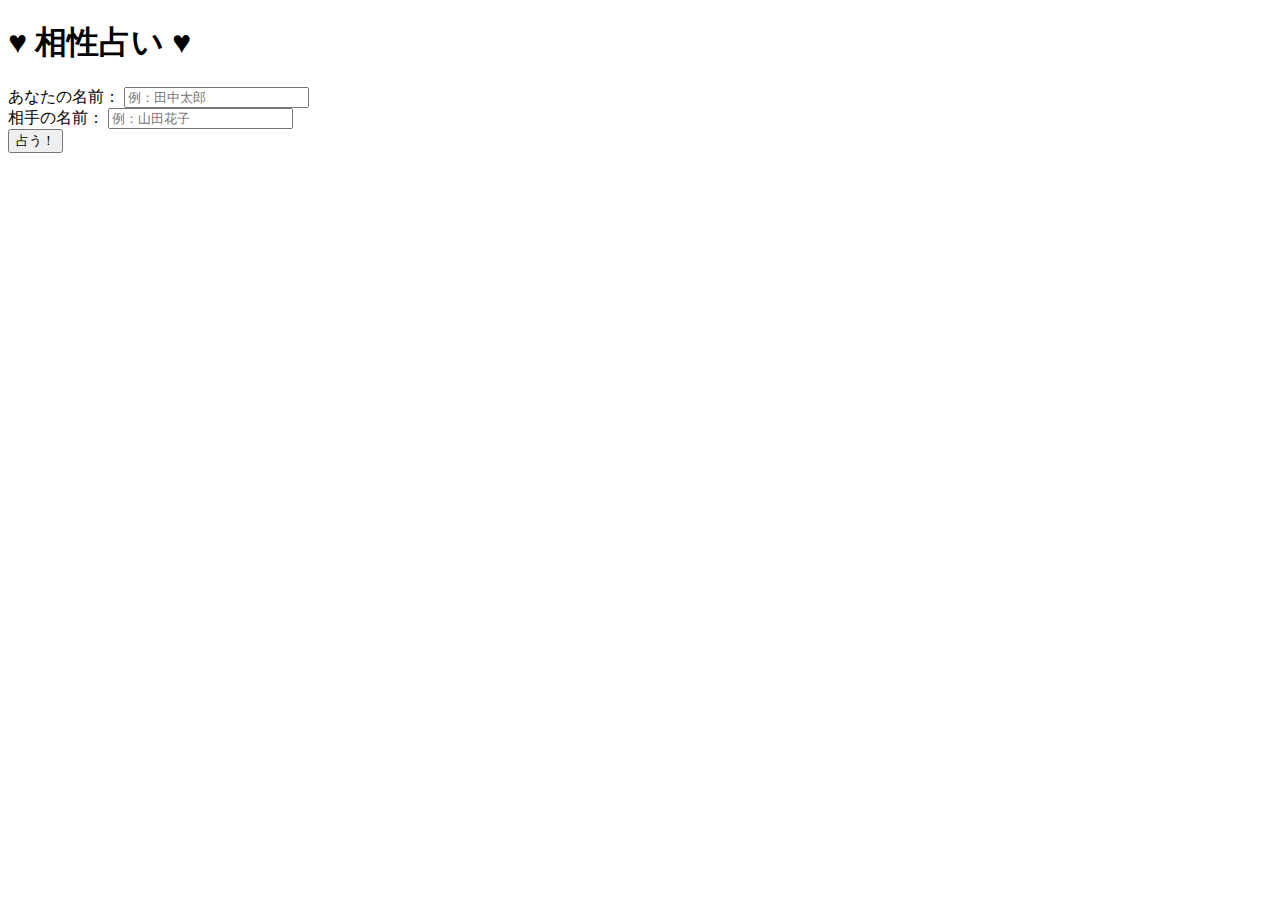
==== index.html @ 8486cd18 "Add index.html" ====
<!DOCTYPE html>
<html lang="ja">
<head>
    <meta charset="UTF-8">
    <meta name="viewport" content="width=device-width, initial-scale=1.0">
    <title>相性占い</title>
    <link rel="stylesheet" href="style.css">
</head>
<body>
    <div class="container">
        <h1>♥ 相性占い ♥</h1>
        <div class="input-area">
            <div class="input-group">
                <label for="name1">あなたの名前：</label>
                <input type="text" id="name1" placeholder="例：田中太郎" required>
            </div>
            <div class="input-group">
                <label for="name2">相手の名前：</label>
                <input type="text" id="name2" placeholder="例：山田花子" required>
            </div>
            <button onclick="calculateCompatibility()">占う！</button>
        </div>
        <div id="result" class="hidden">
            <div class="result-text"></div>
            <div class="compatibility-bar">
                <div class="bar-fill"></div>
            </div>
            <div class="message"></div>
        </div>
    </div>
    <script src="script.js"></script>
</body>
</html>
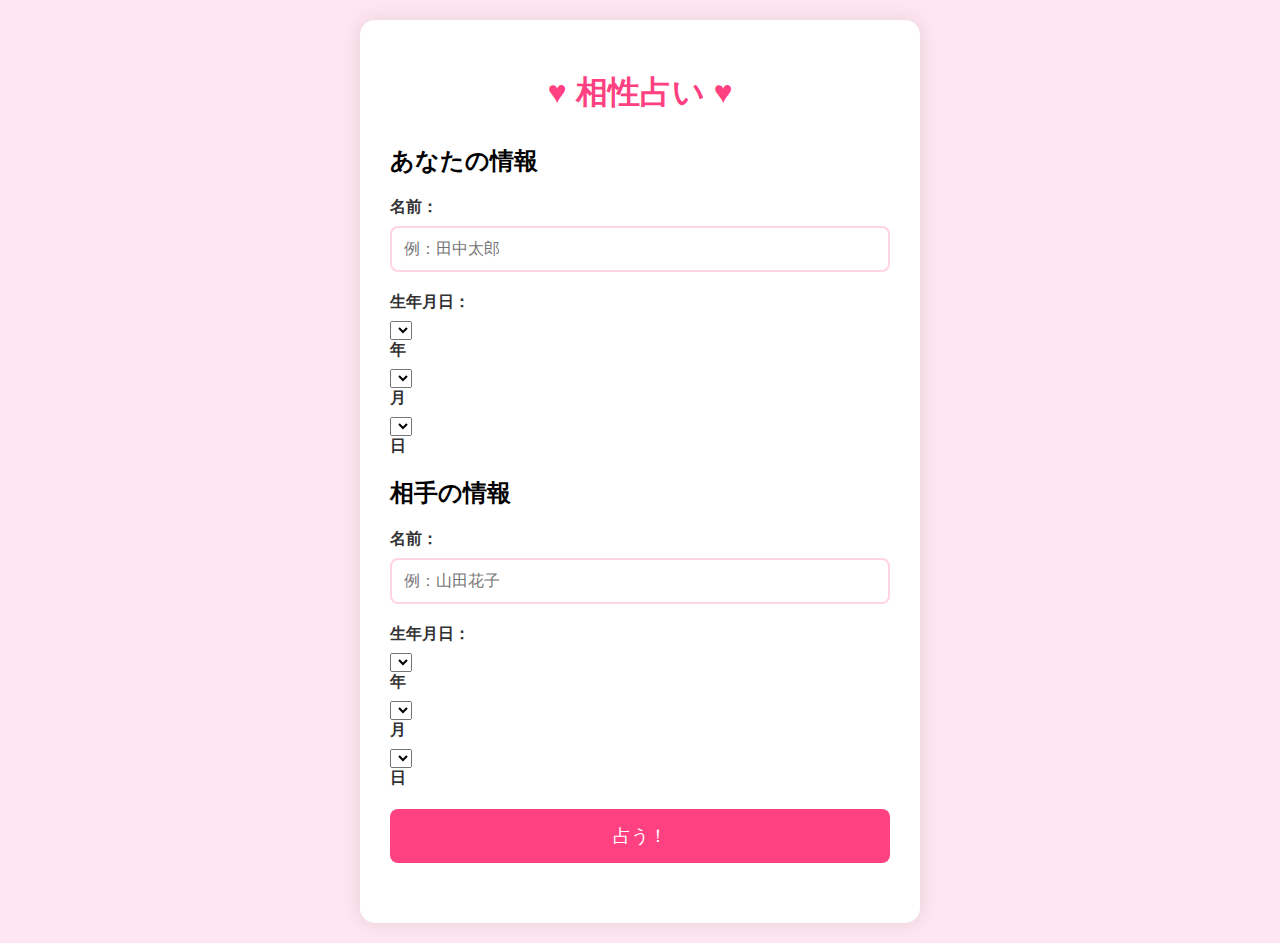
==== commit ffddc631: "Update index.html with birthday inputs and detailed results" ====
--- a/index.html
+++ b/index.html
@@ -10,22 +10,81 @@
     <div class="container">
         <h1>♥ 相性占い ♥</h1>
         <div class="input-area">
-            <div class="input-group">
-                <label for="name1">あなたの名前：</label>
-                <input type="text" id="name1" placeholder="例：田中太郎" required>
+            <div class="person-inputs">
+                <h2>あなたの情報</h2>
+                <div class="input-group">
+                    <label for="name1">名前：</label>
+                    <input type="text" id="name1" placeholder="例：田中太郎" required>
+                </div>
+                <div class="input-group">
+                    <label>生年月日：</label>
+                    <div class="date-inputs">
+                        <select id="year1" required></select>
+                        <label for="year1">年</label>
+                        <select id="month1" required></select>
+                        <label for="month1">月</label>
+                        <select id="day1" required></select>
+                        <label for="day1">日</label>
+                    </div>
+                </div>
             </div>
-            <div class="input-group">
-                <label for="name2">相手の名前：</label>
-                <input type="text" id="name2" placeholder="例：山田花子" required>
+
+            <div class="person-inputs">
+                <h2>相手の情報</h2>
+                <div class="input-group">
+                    <label for="name2">名前：</label>
+                    <input type="text" id="name2" placeholder="例：山田花子" required>
+                </div>
+                <div class="input-group">
+                    <label>生年月日：</label>
+                    <div class="date-inputs">
+                        <select id="year2" required></select>
+                        <label for="year2">年</label>
+                        <select id="month2" required></select>
+                        <label for="month2">月</label>
+                        <select id="day2" required></select>
+                        <label for="day2">日</label>
+                    </div>
+                </div>
             </div>
+
             <button onclick="calculateCompatibility()">占う！</button>
         </div>
+
         <div id="result" class="hidden">
             <div class="result-text"></div>
-            <div class="compatibility-bar">
-                <div class="bar-fill"></div>
+            <div class="compatibility-details">
+                <div class="detail-item">
+                    <h3>総合相性</h3>
+                    <div class="compatibility-bar">
+                        <div class="bar-fill total"></div>
+                        <span class="percentage"></span>
+                    </div>
+                </div>
+                <div class="detail-item">
+                    <h3>名前の相性</h3>
+                    <div class="compatibility-bar">
+                        <div class="bar-fill name"></div>
+                        <span class="percentage"></span>
+                    </div>
+                </div>
+                <div class="detail-item">
+                    <h3>干支の相性</h3>
+                    <div class="compatibility-bar">
+                        <div class="bar-fill zodiac"></div>
+                        <span class="percentage"></span>
+                    </div>
+                </div>
+                <div class="detail-item">
+                    <h3>星座の相性</h3>
+                    <div class="compatibility-bar">
+                        <div class="bar-fill astro"></div>
+                        <span class="percentage"></span>
+                    </div>
+                </div>
             </div>
-            <div class="message"></div>
+            <div class="detailed-message"></div>
+            <div class="compatibility-explanation"></div>
         </div>
     </div>
     <script src="script.js"></script>
--- a/style.css
+++ b/style.css
@@ -0,0 +1,115 @@
+body {
+    font-family: 'Arial', sans-serif;
+    background-color: #ffe6f0;
+    margin: 0;
+    padding: 20px;
+    display: flex;
+    justify-content: center;
+    align-items: center;
+    min-height: 100vh;
+}
+
+.container {
+    background-color: white;
+    padding: 30px;
+    border-radius: 15px;
+    box-shadow: 0 0 20px rgba(0, 0, 0, 0.1);
+    max-width: 500px;
+    width: 100%;
+}
+
+h1 {
+    text-align: center;
+    color: #ff4081;
+    margin-bottom: 30px;
+}
+
+.input-area {
+    margin-bottom: 30px;
+}
+
+.input-group {
+    margin-bottom: 20px;
+}
+
+label {
+    display: block;
+    margin-bottom: 8px;
+    color: #333;
+    font-weight: bold;
+}
+
+input {
+    width: 100%;
+    padding: 12px;
+    border: 2px solid #ffd4e5;
+    border-radius: 8px;
+    font-size: 16px;
+    transition: border-color 0.3s;
+    box-sizing: border-box;
+}
+
+input:focus {
+    border-color: #ff4081;
+    outline: none;
+}
+
+button {
+    width: 100%;
+    padding: 15px;
+    background-color: #ff4081;
+    color: white;
+    border: none;
+    border-radius: 8px;
+    font-size: 18px;
+    cursor: pointer;
+    transition: background-color 0.3s;
+}
+
+button:hover {
+    background-color: #f50057;
+}
+
+#result {
+    text-align: center;
+    padding: 20px;
+    border-radius: 8px;
+    margin-top: 30px;
+}
+
+#result.hidden {
+    display: none;
+}
+
+.result-text {
+    font-size: 24px;
+    font-weight: bold;
+    margin-bottom: 20px;
+    color: #ff4081;
+}
+
+.compatibility-bar {
+    background-color: #f0f0f0;
+    height: 20px;
+    border-radius: 10px;
+    margin: 20px 0;
+    overflow: hidden;
+}
+
+.bar-fill {
+    height: 100%;
+    background-color: #ff4081;
+    transition: width 1s ease-in-out;
+}
+
+.message {
+    font-size: 18px;
+    line-height: 1.5;
+    color: #666;
+}
+
+/* 結果の色分け */
+.excellent .result-text { color: #ff4081; }
+.good .result-text { color: #2196f3; }
+.normal .result-text { color: #4caf50; }
+.challenging .result-text { color: #ff9800; }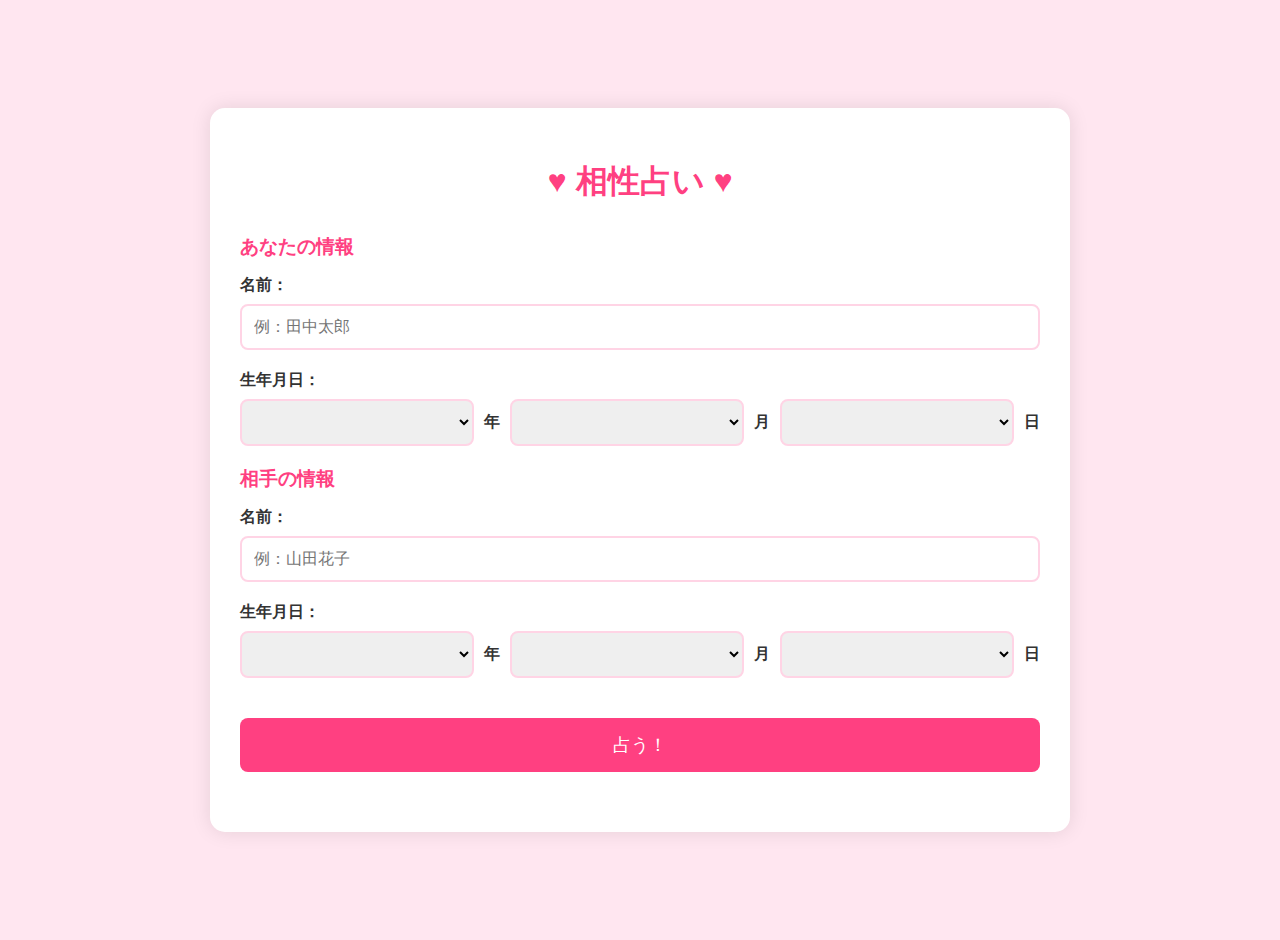
==== commit acce397f: "Update index.html with birthdate inputs and detailed results #1" ====
--- a/index.html
+++ b/index.html
@@ -10,7 +10,7 @@
     <div class="container">
         <h1>♥ 相性占い ♥</h1>
         <div class="input-area">
-            <div class="person-inputs">
+            <div class="person-info">
                 <h2>あなたの情報</h2>
                 <div class="input-group">
                     <label for="name1">名前：</label>
@@ -20,16 +20,16 @@
                     <label>生年月日：</label>
                     <div class="date-inputs">
                         <select id="year1" required></select>
-                        <label for="year1">年</label>
+                        <label>年</label>
                         <select id="month1" required></select>
-                        <label for="month1">月</label>
+                        <label>月</label>
                         <select id="day1" required></select>
-                        <label for="day1">日</label>
+                        <label>日</label>
                     </div>
                 </div>
             </div>
 
-            <div class="person-inputs">
+            <div class="person-info">
                 <h2>相手の情報</h2>
                 <div class="input-group">
                     <label for="name2">名前：</label>
@@ -39,11 +39,11 @@
                     <label>生年月日：</label>
                     <div class="date-inputs">
                         <select id="year2" required></select>
-                        <label for="year2">年</label>
+                        <label>年</label>
                         <select id="month2" required></select>
-                        <label for="month2">月</label>
+                        <label>月</label>
                         <select id="day2" required></select>
-                        <label for="day2">日</label>
+                        <label>日</label>
                     </div>
                 </div>
             </div>
@@ -78,13 +78,16 @@
                 <div class="detail-item">
                     <h3>星座の相性</h3>
                     <div class="compatibility-bar">
-                        <div class="bar-fill astro"></div>
+                        <div class="bar-fill constellation"></div>
                         <span class="percentage"></span>
                     </div>
                 </div>
             </div>
-            <div class="detailed-message"></div>
-            <div class="compatibility-explanation"></div>
+            <div class="detail-messages">
+                <div class="zodiac-message"></div>
+                <div class="constellation-message"></div>
+            </div>
+            <div class="message"></div>
         </div>
     </div>
     <script src="script.js"></script>
--- a/style.css
+++ b/style.css
@@ -14,7 +14,7 @@
     padding: 30px;
     border-radius: 15px;
     box-shadow: 0 0 20px rgba(0, 0, 0, 0.1);
-    max-width: 500px;
+    max-width: 800px;
     width: 100%;
 }
 
@@ -24,8 +24,27 @@
     margin-bottom: 30px;
 }
 
+h2 {
+    color: #ff4081;
+    font-size: 1.2em;
+    margin-bottom: 15px;
+}
+
+h3 {
+    color: #666;
+    font-size: 1.1em;
+    margin: 10px 0;
+}
+
 .input-area {
     margin-bottom: 30px;
+}
+
+.person-inputs {
+    background-color: #fff5f8;
+    padding: 20px;
+    border-radius: 10px;
+    margin-bottom: 20px;
 }
 
 .input-group {
@@ -39,8 +58,7 @@
     font-weight: bold;
 }
 
-input {
-    width: 100%;
+input, select {
     padding: 12px;
     border: 2px solid #ffd4e5;
     border-radius: 8px;
@@ -49,9 +67,29 @@
     box-sizing: border-box;
 }
 
-input:focus {
+input {
+    width: 100%;
+}
+
+input:focus, select:focus {
     border-color: #ff4081;
     outline: none;
+}
+
+.date-inputs {
+    display: flex;
+    gap: 10px;
+    align-items: center;
+}
+
+.date-inputs select {
+    flex: 1;
+    min-width: 80px;
+}
+
+.date-inputs label {
+    margin: 0;
+    flex: 0 0 auto;
 }
 
 button {
@@ -64,6 +102,7 @@
     font-size: 18px;
     cursor: pointer;
     transition: background-color 0.3s;
+    margin-top: 20px;
 }
 
 button:hover {
@@ -84,32 +123,87 @@
 .result-text {
     font-size: 24px;
     font-weight: bold;
-    margin-bottom: 20px;
+    margin-bottom: 30px;
     color: #ff4081;
+}
+
+.compatibility-details {
+    display: grid;
+    grid-template-columns: repeat(auto-fit, minmax(300px, 1fr));
+    gap: 20px;
+    margin-bottom: 30px;
+}
+
+.detail-item {
+    background-color: #fff5f8;
+    padding: 15px;
+    border-radius: 8px;
 }
 
 .compatibility-bar {
     background-color: #f0f0f0;
     height: 20px;
     border-radius: 10px;
-    margin: 20px 0;
+    margin: 10px 0;
     overflow: hidden;
+    position: relative;
 }
 
 .bar-fill {
     height: 100%;
     background-color: #ff4081;
     transition: width 1s ease-in-out;
-}
-
-.message {
+    width: 0;
+}
+
+.percentage {
+    position: absolute;
+    top: 50%;
+    left: 50%;
+    transform: translate(-50%, -50%);
+    color: #333;
+    font-weight: bold;
+    text-shadow: 1px 1px 2px rgba(255, 255, 255, 0.8);
+}
+
+.detailed-message {
     font-size: 18px;
+    line-height: 1.6;
+    margin-bottom: 20px;
+    color: #333;
+}
+
+.compatibility-explanation {
+    font-size: 16px;
     line-height: 1.5;
     color: #666;
+    text-align: left;
+    padding: 20px;
+    background-color: #fff5f8;
+    border-radius: 8px;
 }
 
 /* 結果の色分け */
-.excellent .result-text { color: #ff4081; }
-.good .result-text { color: #2196f3; }
-.normal .result-text { color: #4caf50; }
-.challenging .result-text { color: #ff9800; }+.excellent .bar-fill { background-color: #ff4081; }
+.good .bar-fill { background-color: #2196f3; }
+.normal .bar-fill { background-color: #4caf50; }
+.challenging .bar-fill { background-color: #ff9800; }
+
+@media (max-width: 600px) {
+    .container {
+        padding: 15px;
+    }
+
+    .date-inputs {
+        flex-direction: column;
+        gap: 5px;
+    }
+
+    .date-inputs select {
+        width: 100%;
+    }
+
+    .compatibility-details {
+        grid-template-columns: 1fr;
+    }
+}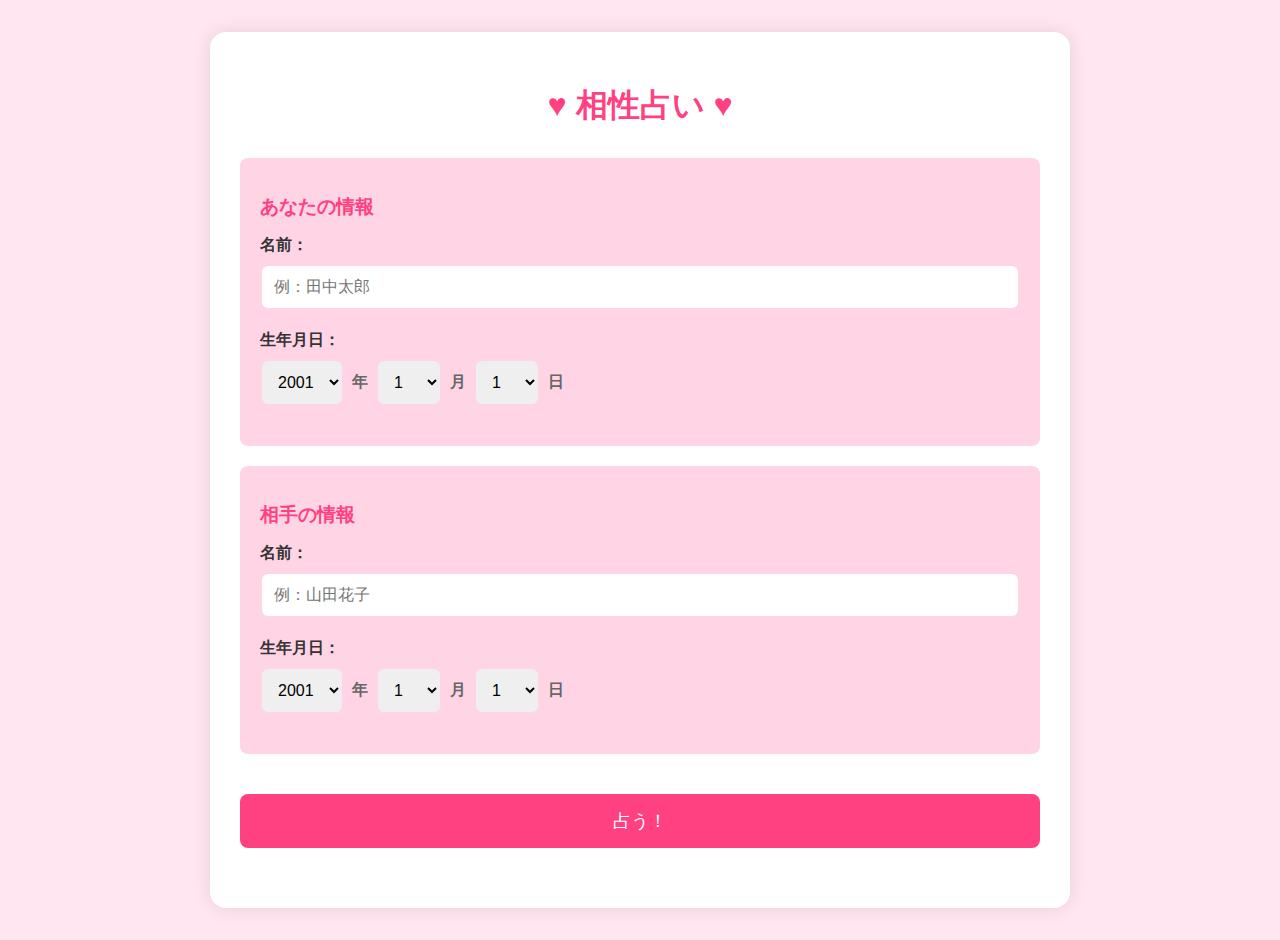
==== commit 5d2da2cb: "Update index.html with improved accessibility and form handling" ====
--- a/index.html
+++ b/index.html
@@ -3,81 +3,99 @@
 <head>
     <meta charset="UTF-8">
     <meta name="viewport" content="width=device-width, initial-scale=1.0">
+    <meta name="description" content="名前と生年月日から相性を占うアプリ - お二人の相性を様々な角度から分析します">
+    <meta name="theme-color" content="#ff4081">
     <title>相性占い</title>
     <link rel="stylesheet" href="style.css">
 </head>
 <body>
     <div class="container">
         <h1>♥ 相性占い ♥</h1>
-        <div class="input-area">
-            <div class="person-info">
-                <h2>あなたの情報</h2>
-                <div class="input-group">
-                    <label for="name1">名前：</label>
-                    <input type="text" id="name1" placeholder="例：田中太郎" required>
-                </div>
-                <div class="input-group">
-                    <label>生年月日：</label>
-                    <div class="date-inputs">
-                        <select id="year1" required></select>
-                        <label>年</label>
-                        <select id="month1" required></select>
-                        <label>月</label>
-                        <select id="day1" required></select>
-                        <label>日</label>
+        <form id="compatibilityForm" onsubmit="handleSubmit(event)">
+            <div class="input-area">
+                <div class="person-info" role="group" aria-labelledby="person1-heading">
+                    <h2 id="person1-heading">あなたの情報</h2>
+                    <div class="input-group">
+                        <label for="name1">名前：</label>
+                        <input type="text" id="name1" placeholder="例：田中太郎" required
+                               aria-required="true">
+                    </div>
+                    <div class="input-group">
+                        <label id="birth1-label">生年月日：</label>
+                        <div class="date-inputs" role="group" aria-labelledby="birth1-label">
+                            <select id="year1" required aria-label="年">
+                            </select>
+                            <label for="year1">年</label>
+                            <select id="month1" required aria-label="月">
+                            </select>
+                            <label for="month1">月</label>
+                            <select id="day1" required aria-label="日">
+                            </select>
+                            <label for="day1">日</label>
+                        </div>
                     </div>
                 </div>
-            </div>
 
-            <div class="person-info">
-                <h2>相手の情報</h2>
-                <div class="input-group">
-                    <label for="name2">名前：</label>
-                    <input type="text" id="name2" placeholder="例：山田花子" required>
-                </div>
-                <div class="input-group">
-                    <label>生年月日：</label>
-                    <div class="date-inputs">
-                        <select id="year2" required></select>
-                        <label>年</label>
-                        <select id="month2" required></select>
-                        <label>月</label>
-                        <select id="day2" required></select>
-                        <label>日</label>
+                <div class="person-info" role="group" aria-labelledby="person2-heading">
+                    <h2 id="person2-heading">相手の情報</h2>
+                    <div class="input-group">
+                        <label for="name2">名前：</label>
+                        <input type="text" id="name2" placeholder="例：山田花子" required
+                               aria-required="true">
+                    </div>
+                    <div class="input-group">
+                        <label id="birth2-label">生年月日：</label>
+                        <div class="date-inputs" role="group" aria-labelledby="birth2-label">
+                            <select id="year2" required aria-label="年">
+                            </select>
+                            <label for="year2">年</label>
+                            <select id="month2" required aria-label="月">
+                            </select>
+                            <label for="month2">月</label>
+                            <select id="day2" required aria-label="日">
+                            </select>
+                            <label for="day2">日</label>
+                        </div>
                     </div>
                 </div>
+
+                <div id="errorMessages" class="error-messages" role="alert" aria-live="polite"></div>
+                <div id="loading" class="loading hidden" role="status" aria-live="polite">
+                    <span class="spinner" aria-hidden="true"></span>
+                    <span>計算中...</span>
+                </div>
+
+                <button type="submit">占う！</button>
             </div>
+        </form>
 
-            <button onclick="calculateCompatibility()">占う！</button>
-        </div>
-
-        <div id="result" class="hidden">
-            <div class="result-text"></div>
+        <div id="result" class="hidden" role="region" aria-live="polite">
+            <div class="result-text" aria-atomic="true"></div>
             <div class="compatibility-details">
                 <div class="detail-item">
                     <h3>総合相性</h3>
-                    <div class="compatibility-bar">
+                    <div class="compatibility-bar" role="progressbar" aria-valuenow="0" aria-valuemin="0" aria-valuemax="100">
                         <div class="bar-fill total"></div>
                         <span class="percentage"></span>
                     </div>
                 </div>
                 <div class="detail-item">
                     <h3>名前の相性</h3>
-                    <div class="compatibility-bar">
+                    <div class="compatibility-bar" role="progressbar" aria-valuenow="0" aria-valuemin="0" aria-valuemax="100">
                         <div class="bar-fill name"></div>
                         <span class="percentage"></span>
                     </div>
                 </div>
                 <div class="detail-item">
                     <h3>干支の相性</h3>
-                    <div class="compatibility-bar">
+                    <div class="compatibility-bar" role="progressbar" aria-valuenow="0" aria-valuemin="0" aria-valuemax="100">
                         <div class="bar-fill zodiac"></div>
                         <span class="percentage"></span>
                     </div>
                 </div>
                 <div class="detail-item">
                     <h3>星座の相性</h3>
-                    <div class="compatibility-bar">
+                    <div class="compatibility-bar" role="progressbar" aria-valuenow="0" aria-valuemin="0" aria-valuemax="100">
                         <div class="bar-fill constellation"></div>
                         <span class="percentage"></span>
                     </div>
@@ -90,6 +108,6 @@
             <div class="message"></div>
         </div>
     </div>
-    <script src="script.js"></script>
+    <script type="module" src="script.js"></script>
 </body>
 </html>--- a/style.css
+++ b/style.css
@@ -1,119 +1,146 @@
+:root {
+    --primary-color: #ff4081;
+    --primary-light: #ffd4e5;
+    --primary-dark: #f50057;
+    --background-color: #ffe6f0;
+    --text-color: #333;
+    --text-light: #666;
+    --white: #ffffff;
+    --shadow-color: rgba(0, 0, 0, 0.1);
+    --animation-duration: 0.3s;
+    --spacing-unit: 8px;
+    --border-radius: 8px;
+}
+
 body {
     font-family: 'Arial', sans-serif;
-    background-color: #ffe6f0;
+    background-color: var(--background-color);
     margin: 0;
-    padding: 20px;
+    padding: calc(var(--spacing-unit) * 2.5);
     display: flex;
     justify-content: center;
     align-items: center;
     min-height: 100vh;
+    color: var(--text-color);
 }
 
 .container {
-    background-color: white;
-    padding: 30px;
-    border-radius: 15px;
-    box-shadow: 0 0 20px rgba(0, 0, 0, 0.1);
+    background-color: var(--white);
+    padding: calc(var(--spacing-unit) * 3.75);
+    border-radius: calc(var(--spacing-unit) * 2);
+    box-shadow: 0 0 20px var(--shadow-color);
     max-width: 800px;
     width: 100%;
 }
 
 h1 {
     text-align: center;
-    color: #ff4081;
-    margin-bottom: 30px;
+    color: var(--primary-color);
+    margin-bottom: calc(var(--spacing-unit) * 3.75);
 }
 
 h2 {
-    color: #ff4081;
+    color: var(--primary-color);
     font-size: 1.2em;
-    margin-bottom: 15px;
+    margin-bottom: calc(var(--spacing-unit) * 1.875);
 }
 
 h3 {
-    color: #666;
+    color: var(--text-light);
     font-size: 1.1em;
-    margin: 10px 0;
+    margin: calc(var(--spacing-unit) * 1.25) 0;
 }
 
 .input-area {
-    margin-bottom: 30px;
-}
-
-.person-inputs {
-    background-color: #fff5f8;
-    padding: 20px;
-    border-radius: 10px;
-    margin-bottom: 20px;
+    margin-bottom: calc(var(--spacing-unit) * 3.75);
+}
+
+.person-info {
+    background-color: var(--primary-light);
+    padding: calc(var(--spacing-unit) * 2.5);
+    border-radius: var(--border-radius);
+    margin-bottom: calc(var(--spacing-unit) * 2.5);
 }
 
 .input-group {
-    margin-bottom: 20px;
+    margin-bottom: calc(var(--spacing-unit) * 2.5);
 }
 
 label {
     display: block;
-    margin-bottom: 8px;
-    color: #333;
+    margin-bottom: var(--spacing-unit);
+    color: var(--text-color);
     font-weight: bold;
-}
-
-input, select {
-    padding: 12px;
-    border: 2px solid #ffd4e5;
-    border-radius: 8px;
-    font-size: 16px;
-    transition: border-color 0.3s;
-    box-sizing: border-box;
 }
 
 input {
     width: 100%;
-}
-
-input:focus, select:focus {
-    border-color: #ff4081;
+    padding: calc(var(--spacing-unit) * 1.5);
+    border: 2px solid var(--primary-light);
+    border-radius: var(--border-radius);
+    font-size: 16px;
+    transition: border-color var(--animation-duration);
+    box-sizing: border-box;
+}
+
+input:focus {
+    border-color: var(--primary-color);
     outline: none;
 }
 
 .date-inputs {
     display: flex;
-    gap: 10px;
+    gap: var(--spacing-unit);
     align-items: center;
 }
 
 .date-inputs select {
-    flex: 1;
-    min-width: 80px;
+    padding: calc(var(--spacing-unit) * 1.5);
+    border: 2px solid var(--primary-light);
+    border-radius: var(--border-radius);
+    font-size: 16px;
+    transition: border-color var(--animation-duration);
+}
+
+.date-inputs select:focus {
+    border-color: var(--primary-color);
+    outline: none;
 }
 
 .date-inputs label {
     margin: 0;
-    flex: 0 0 auto;
+    color: var(--text-light);
 }
 
 button {
     width: 100%;
-    padding: 15px;
-    background-color: #ff4081;
-    color: white;
+    padding: calc(var(--spacing-unit) * 1.875);
+    background-color: var(--primary-color);
+    color: var(--white);
     border: none;
-    border-radius: 8px;
+    border-radius: var(--border-radius);
     font-size: 18px;
     cursor: pointer;
-    transition: background-color 0.3s;
-    margin-top: 20px;
+    transition: background-color var(--animation-duration);
+    margin-top: calc(var(--spacing-unit) * 2.5);
+    transform: translateZ(0);
 }
 
 button:hover {
-    background-color: #f50057;
+    background-color: var(--primary-dark);
+}
+
+button:focus-visible {
+    outline: 3px solid var(--primary-color);
+    outline-offset: 2px;
 }
 
 #result {
     text-align: center;
-    padding: 20px;
-    border-radius: 8px;
-    margin-top: 30px;
+    padding: calc(var(--spacing-unit) * 2.5);
+    border-radius: var(--border-radius);
+    margin-top: calc(var(--spacing-unit) * 3.75);
+    background-color: var(--primary-light);
 }
 
 #result.hidden {
@@ -123,87 +150,136 @@
 .result-text {
     font-size: 24px;
     font-weight: bold;
-    margin-bottom: 30px;
-    color: #ff4081;
+    margin-bottom: calc(var(--spacing-unit) * 2.5);
+    color: var(--primary-color);
 }
 
 .compatibility-details {
     display: grid;
-    grid-template-columns: repeat(auto-fit, minmax(300px, 1fr));
-    gap: 20px;
-    margin-bottom: 30px;
+    grid-template-columns: repeat(auto-fit, minmax(250px, 1fr));
+    gap: calc(var(--spacing-unit) * 2.5);
+    margin: calc(var(--spacing-unit) * 2.5) 0;
 }
 
 .detail-item {
-    background-color: #fff5f8;
-    padding: 15px;
-    border-radius: 8px;
+    background-color: var(--white);
+    padding: calc(var(--spacing-unit) * 1.875);
+    border-radius: var(--border-radius);
+    box-shadow: 0 2px 5px var(--shadow-color);
 }
 
 .compatibility-bar {
     background-color: #f0f0f0;
     height: 20px;
-    border-radius: 10px;
-    margin: 10px 0;
+    border-radius: calc(var(--border-radius) * 1.25);
+    margin: var(--spacing-unit) 0;
     overflow: hidden;
     position: relative;
 }
 
 .bar-fill {
     height: 100%;
-    background-color: #ff4081;
+    background-color: var(--primary-color);
     transition: width 1s ease-in-out;
-    width: 0;
-}
-
-.percentage {
+    position: relative;
+    transform: translateZ(0);
+}
+
+.compatibility-bar .percentage {
     position: absolute;
     top: 50%;
     left: 50%;
     transform: translate(-50%, -50%);
-    color: #333;
+    color: var(--text-color);
     font-weight: bold;
-    text-shadow: 1px 1px 2px rgba(255, 255, 255, 0.8);
-}
-
-.detailed-message {
+    text-shadow: 1px 1px 1px rgba(255,255,255,0.5);
+}
+
+.detail-messages {
+    text-align: left;
+    margin: calc(var(--spacing-unit) * 2.5) 0;
+}
+
+.zodiac-message, .constellation-message {
+    background-color: var(--white);
+    padding: calc(var(--spacing-unit) * 1.875);
+    border-radius: var(--border-radius);
+    margin-bottom: var(--spacing-unit);
+    box-shadow: 0 2px 5px var(--shadow-color);
+}
+
+.message {
     font-size: 18px;
-    line-height: 1.6;
-    margin-bottom: 20px;
-    color: #333;
-}
-
-.compatibility-explanation {
-    font-size: 16px;
     line-height: 1.5;
-    color: #666;
-    text-align: left;
-    padding: 20px;
-    background-color: #fff5f8;
-    border-radius: 8px;
+    color: var(--text-light);
+    margin-top: calc(var(--spacing-unit) * 2.5);
+}
+
+.error-messages {
+    color: #f44336;
+    margin: var(--spacing-unit) 0;
+    padding: var(--spacing-unit);
+    border-radius: var(--border-radius);
+    background-color: #ffebee;
+    display: none;
+}
+
+.error-messages.visible {
+    display: block;
+}
+
+.loading {
+    display: flex;
+    align-items: center;
+    justify-content: center;
+    gap: var(--spacing-unit);
+    margin: var(--spacing-unit) 0;
+}
+
+.loading.hidden {
+    display: none;
+}
+
+.spinner {
+    width: 20px;
+    height: 20px;
+    border: 3px solid var(--primary-light);
+    border-top-color: var(--primary-color);
+    border-radius: 50%;
+    animation: spin 1s linear infinite;
+}
+
+@keyframes spin {
+    to {
+        transform: rotate(360deg);
+    }
 }
 
 /* 結果の色分け */
-.excellent .bar-fill { background-color: #ff4081; }
-.good .bar-fill { background-color: #2196f3; }
-.normal .bar-fill { background-color: #4caf50; }
-.challenging .bar-fill { background-color: #ff9800; }
+.excellent .result-text { color: var(--primary-color); }
+.good .result-text { color: #2196f3; }
+.normal .result-text { color: #4caf50; }
+.challenging .result-text { color: #ff9800; }
+
+@media (prefers-reduced-motion: reduce) {
+    * {
+        animation-duration: 0.001ms !important;
+        animation-iteration-count: 1 !important;
+        transition-duration: 0.001ms !important;
+    }
+}
 
 @media (max-width: 600px) {
     .container {
-        padding: 15px;
+        padding: calc(var(--spacing-unit) * 1.875);
     }
 
     .date-inputs {
-        flex-direction: column;
-        gap: 5px;
+        flex-wrap: wrap;
     }
 
     .date-inputs select {
-        width: 100%;
-    }
-
-    .compatibility-details {
-        grid-template-columns: 1fr;
+        flex: 1;
+        min-width: 80px;
     }
 }